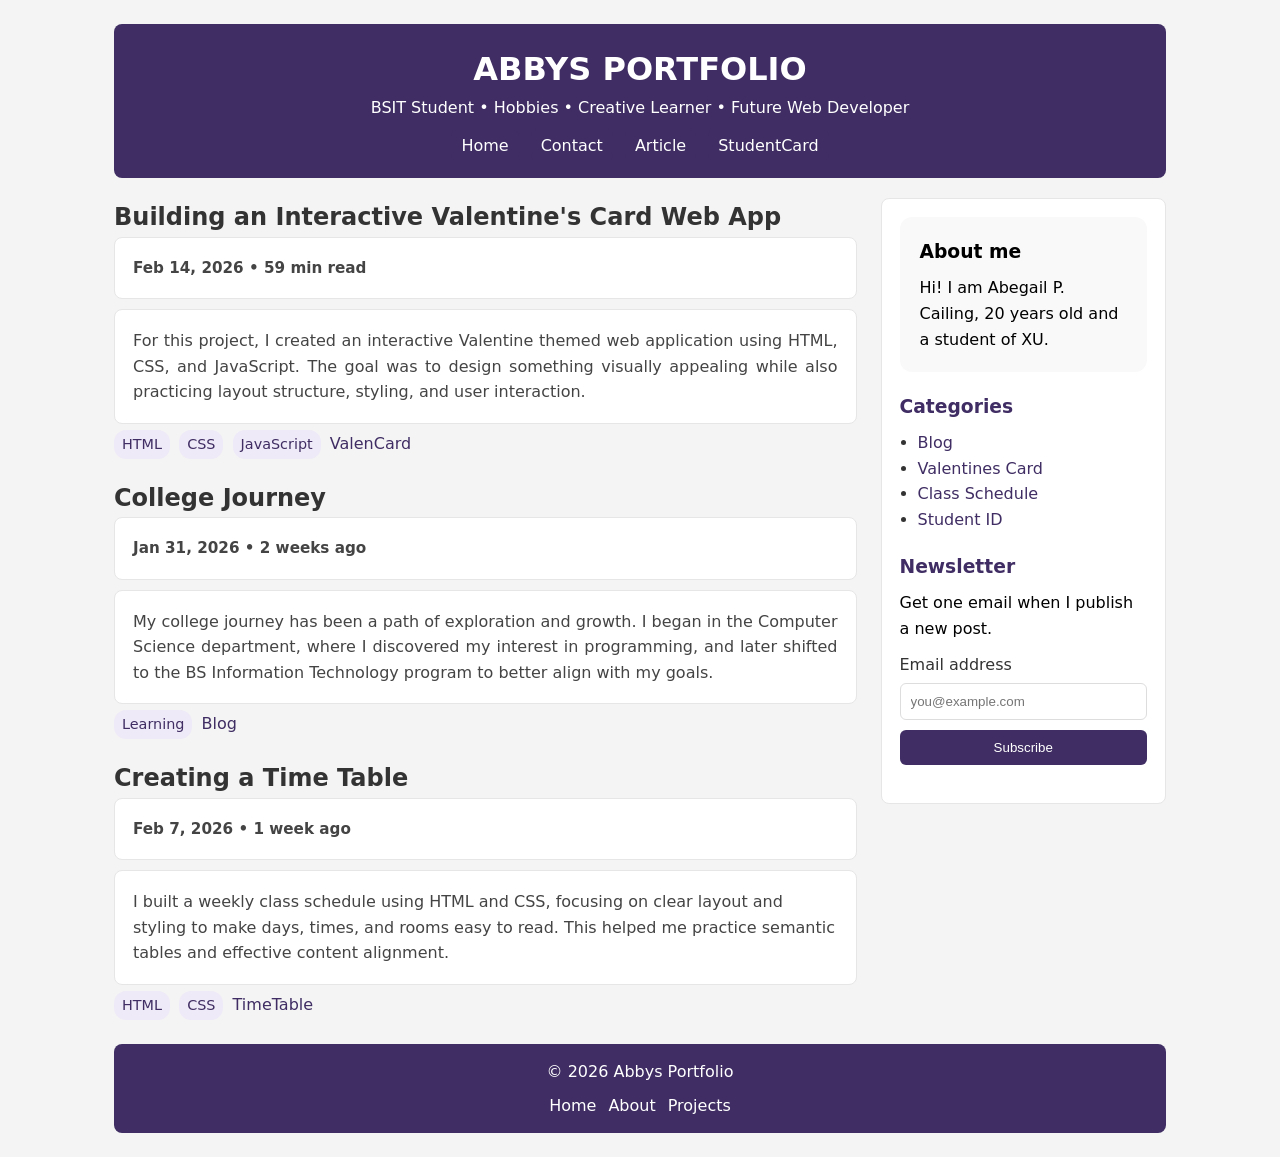
==== index.html @ f293e841 "Rename SemanticBlogCombinators.html to index.html" ====
<!DOCTYPE html>
<html lang="en">
<head>
<meta charset="UTF-8">
<meta name="viewport" content="width=device-width, initial-scale=1.0">
<title>Abegail Cailing Portfolio</title>
<link rel="stylesheet" href="style.css">
<style>
  /* Root Variables */
:root {
  --violet: #3f2d63;
}

/* Universal Reset */
*,
*::before,
*::after {
  box-sizing: border-box;
  margin: 0;
  padding: 0;
}

/* Body */
body {
  font-family: system-ui, -apple-system, Segoe UI, Roboto, Arial, sans-serif;
  line-height: 1.6;
  background: #f4f4f4;
  color: #333;
}

/* Links */
a {
  color: var(--violet);
  text-decoration: none;
}

a:hover {
  text-decoration: underline;
}

.skip-link {
  position: absolute;
  left: -9999px;
  top: 12px;
  padding: 10px 12px;
  border: 1px solid #111;
  border-radius: 8px;
  background: #fff;
}

.skip-link:focus {
  left: 12px;
}

/* Container */
.container {
  max-width: 1100px;
  margin: auto;
  padding: 24px;
}

/* Header */
.site-header {
  background: #3f2d63;
  color: white;
  padding: 20px;
  border-radius: 8px;
  margin-bottom: 20px;
  text-align: center;
}

.site-title {
  margin-bottom: 6px;
}

.site-tagline {
  color: #3f2d63;
}

/* Navigation */
.site-nav ul {
  list-style: none;
  justify-content: center;
  display: flex;
  flex-wrap: wrap;
  gap: 12px;
  margin-top: 12px;
}

.site-nav a {
  padding: 6px 10px;
  border-radius: 6px;
  background: #3f2d63;
  color: white;
}

/* Layout */
.layout {
  display: flex;
  gap: 24px;
  align-items: flex-start;
}

/* Child Selector */
.layout > main,
.layout > aside {
  flex: 3;
  min-width: 0;
}

.layout > aside,
.sidebar {
  flex: 1;
  background: white;
  border: 1px solid #e6e6e6;
  border-radius: 8px;
  padding: 18px;
}

/* Posts */
.post-list,
.posts {
  display: flex;
  flex-direction: column;
  gap: 20px;
}

/* Descendant Selector */
.posts article p {
  color: #444;
  background: white;
  border: 1px solid #e6e6e6;
  border-radius: 8px;
  padding: 18px;
}

/* Adjacent Sibling Selector */
.post h2 + p {
  font-weight: bold;
}

/* General Sibling Selector */
.post h2 ~ .chip {
  background: #efeaf7;
  color: var(--violet);
  padding: 3px 8px;
  border-radius: 12px;
  margin-right: 4px;
  display: inline-block;
}

.post-meta {
  font-size: 0.95rem;
  color: #666;
  margin-bottom: 10px;
}

.post-footer {
  display: flex;
  flex-wrap: wrap;
  gap: 10px;
  margin-top: 10px;
}

/* Chips / Tags */
.chip {
  display: inline-block;
  padding: 4px 10px;
  border-radius: 999px;
  background: #efeaf7;
  font-size: 0.9rem;
  color: var(--violet);
  margin-right: 6px;
  margin-top: 6px;
}

/* Sidebar */
.sidebar section {
  margin-bottom: 20px;
}

.sidebar ul {
  padding-left: 18px;
}

.sidebar section:first-of-type {
  background: #f9f9f9;
  padding: 20px;
  border-radius: 12px;
  margin-bottom: 20px;
  line-height: 1.6;
}

.widget {
  margin-bottom: 18px;
}

.widget h3 {
  margin-bottom: 8px;
  color: #3f2d63;
}

#about-title,
.widget p {
  color: black; 
}

/* Forms */
.field {
  display: flex;
  flex-direction: column;
  gap: 6px;
  margin-top: 10px;
}

input[type="email"] {
  padding: 10px;
  border: 1px solid #ddd;
  border-radius: 6px;
}

button {
  padding: 10px 12px;
  border: none;
  border-radius: 6px;
  background: #3f2d63;
  color: white;
  cursor: pointer;
}

button:hover {
  opacity: 0.9;
}

/* Footer */
.site-footer,
footer {
  text-align: center;
  background: var(--violet);
  color: white;
  padding: 15px;
  margin-top: 24px;
  border-radius: 8px;
}

.footer-links {
  list-style: none;
  display: flex;
  justify-content: center;
  gap: 12px;
  margin-top: 8px;
}

.footer-links a {
  color: white;
}

/* Interactive Design */
@media (max-width: 900px) {
  .layout {
    flex-direction: column;
  }

  .site-nav ul {
    flex-direction: column;
  }
}
</style>
</head>
<body>

<div class="container">

  <header class="site-header">
    <h1>ABBYS PORTFOLIO</h1>
    <p>BSIT Student • Hobbies • Creative Learner • Future Web Developer</p>

    <nav class="site-nav">
      <ul>
      <li><a href="#">Home</a></li>
      <li><a href="#">Contact</a></li>
      <li><a href="#">Article</a></li>
</li>
        <li>
  <a href="./StudID/StudentID.html" target="_blank">
    StudentCard
  </a>
</li>
      </ul>
    </nav>
  </header>

  <div class="layout">

    <main>
      <section class="posts">


        <article class="post">
  <h2>Building an Interactive Valentine's Card Web App</h2>
  <p class="post-meta">Feb 14, 2026 • 59 min read</p>
  <p style="text-align: justify;">
    For this project, I created an interactive Valentine themed web application using HTML, CSS, and JavaScript. The goal was to design something visually appealing while also practicing layout structure, styling, and user interaction. 
  </p>
<span class="chip">HTML</span>
<span class="chip">CSS</span>
<span class="chip">JavaScript</span>
  <a href="./ValCard/ValCard.html" target="_blank" aria-label="ValenCard Project">ValenCard</a>
</article>


<article class="post">
  <h2>College Journey</h2>
  <p class="post-meta">Jan 31, 2026 • 2 weeks ago</p>
  <p style="text-align: justify;">
    My college journey has been a path of exploration and growth. I began in the Computer Science department, where I discovered my interest in programming, and later shifted to the BS Information Technology program to better align with my goals.
  </p>
  <span class="chip">Learning</span>
  <a href="./SemanticBlogL/SemanticBlogL.html" target="_blank">Blog</a>
</article>

       <article class="post">
  <h2>Creating a Time Table</h2>
  <p class="post-meta">Feb 7, 2026 • 1 week ago</p>
  <p>
    I built a weekly class schedule using HTML and CSS, focusing on clear layout and styling to make days, times, and rooms easy to read. This helped me practice semantic tables and effective content alignment.
  </p>
<span class="chip">HTML</span>
<span class="chip">CSS</span>
  <a href="./ClassSched/ClassSchedule.html" target="_blank" aria-label="TimeTable Project">TimeTable</a>
</article>
      </section>
    </main>

    <aside class="sidebar">

      <section class="widget" aria-labelledby="about-title">
        <h3 id="about-title">About me</h3>
        <p>
          Hi! I am Abegail P. Cailing, 20 years old and a student of XU.
        </p>
      </section>

      <section class="widget">
        <h3>Categories</h3>
        <ul>
          <li><a href="#">Blog</a></li>
          <li><a href="#">Valentines Card</a></li>
          <li><a href="#">Class Schedule</a></li>
          <li><a href="#">Student ID</a></li>
        </ul>
      </section>

      <section class="widget" aria-labelledby="newsletter-title">
        <h3 id="newsletter-title">Newsletter</h3>
        <p>Get one email when I publish a new post.</p>

        <form action="#" method="post">
          <div class="field">
            <label for="email">Email address</label>
            <input type="email" id="email" name="email" placeholder="you@example.com" required>
          </div>
          <div class="field">
            <button type="submit">Subscribe</button>
          </div>
        </form>
      </section>

    </aside>

  </div>

  <footer class="site-footer">
    <p>© 2026 Abbys Portfolio</p>
    <ul class="footer-links">
      <li><a href="#">Home</a></li>
       <li>
  <a href="./StudID/StudentID.html" target="_blank">
    About
  </a>
</li>
       <li>
  <a href="./SemanticBlogL/SemanticBlogL.html" target="_blank">
    Projects
  </a>
</li>
    </ul>
  </footer>

</div>

</body>
</html>
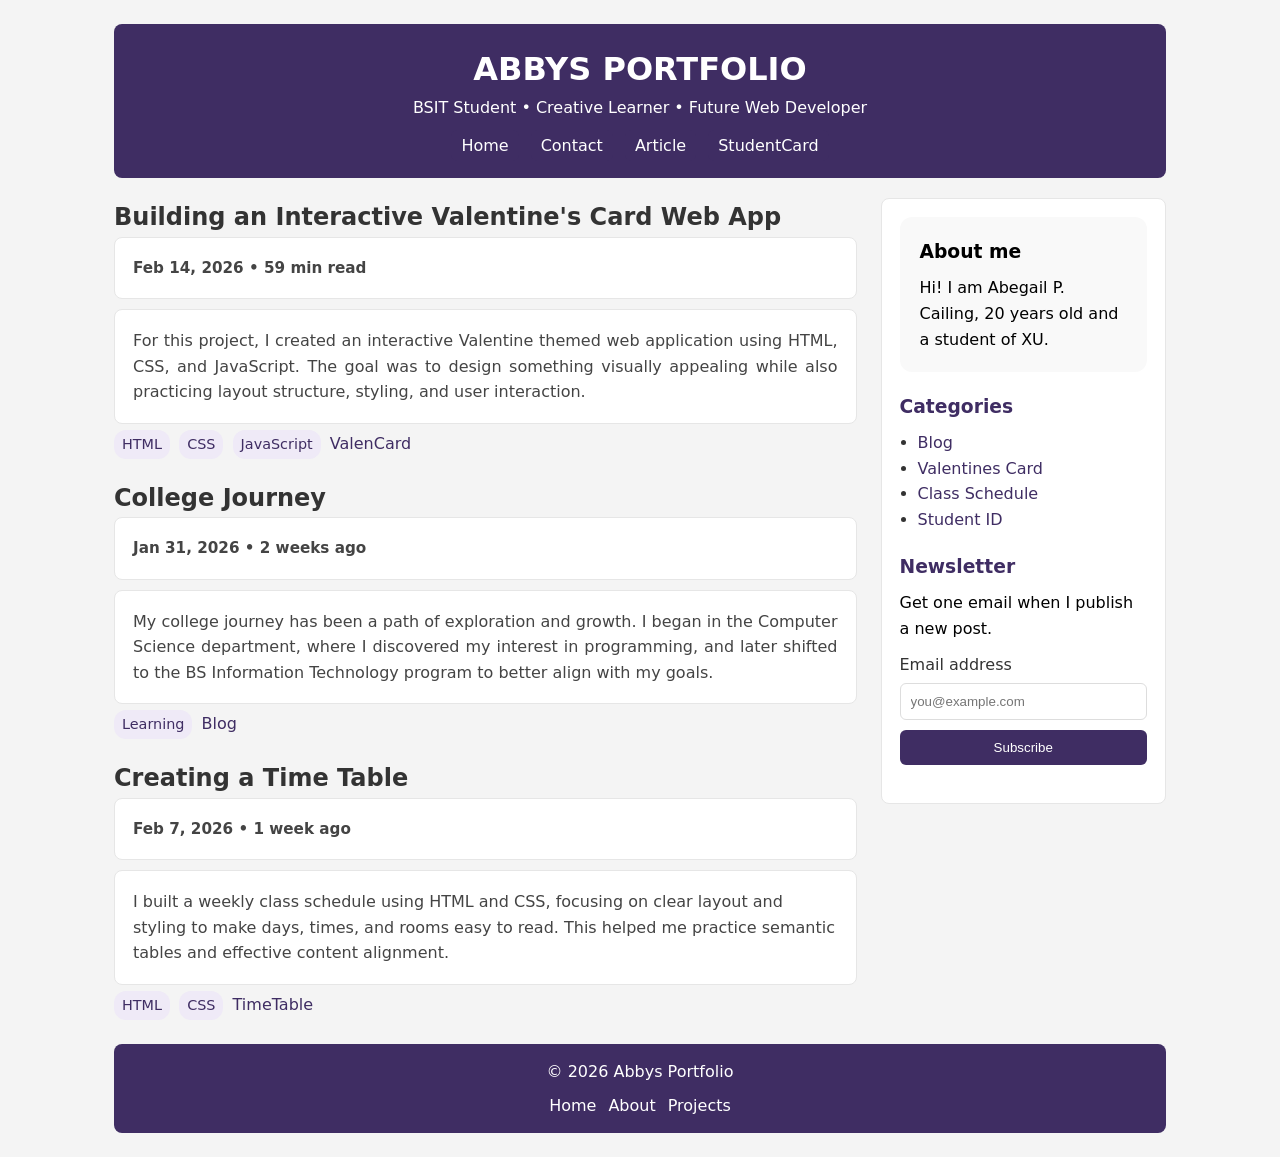
==== commit 42929fee: "Update index.html" ====
--- a/index.html
+++ b/index.html
@@ -4,7 +4,6 @@
 <meta charset="UTF-8">
 <meta name="viewport" content="width=device-width, initial-scale=1.0">
 <title>Abegail Cailing Portfolio</title>
-<link rel="stylesheet" href="style.css">
 <style>
   /* Root Variables */
 :root {
@@ -273,7 +272,7 @@
 
   <header class="site-header">
     <h1>ABBYS PORTFOLIO</h1>
-    <p>BSIT Student • Hobbies • Creative Learner • Future Web Developer</p>
+    <p>BSIT Student • Creative Learner • Future Web Developer</p>
 
     <nav class="site-nav">
       <ul>
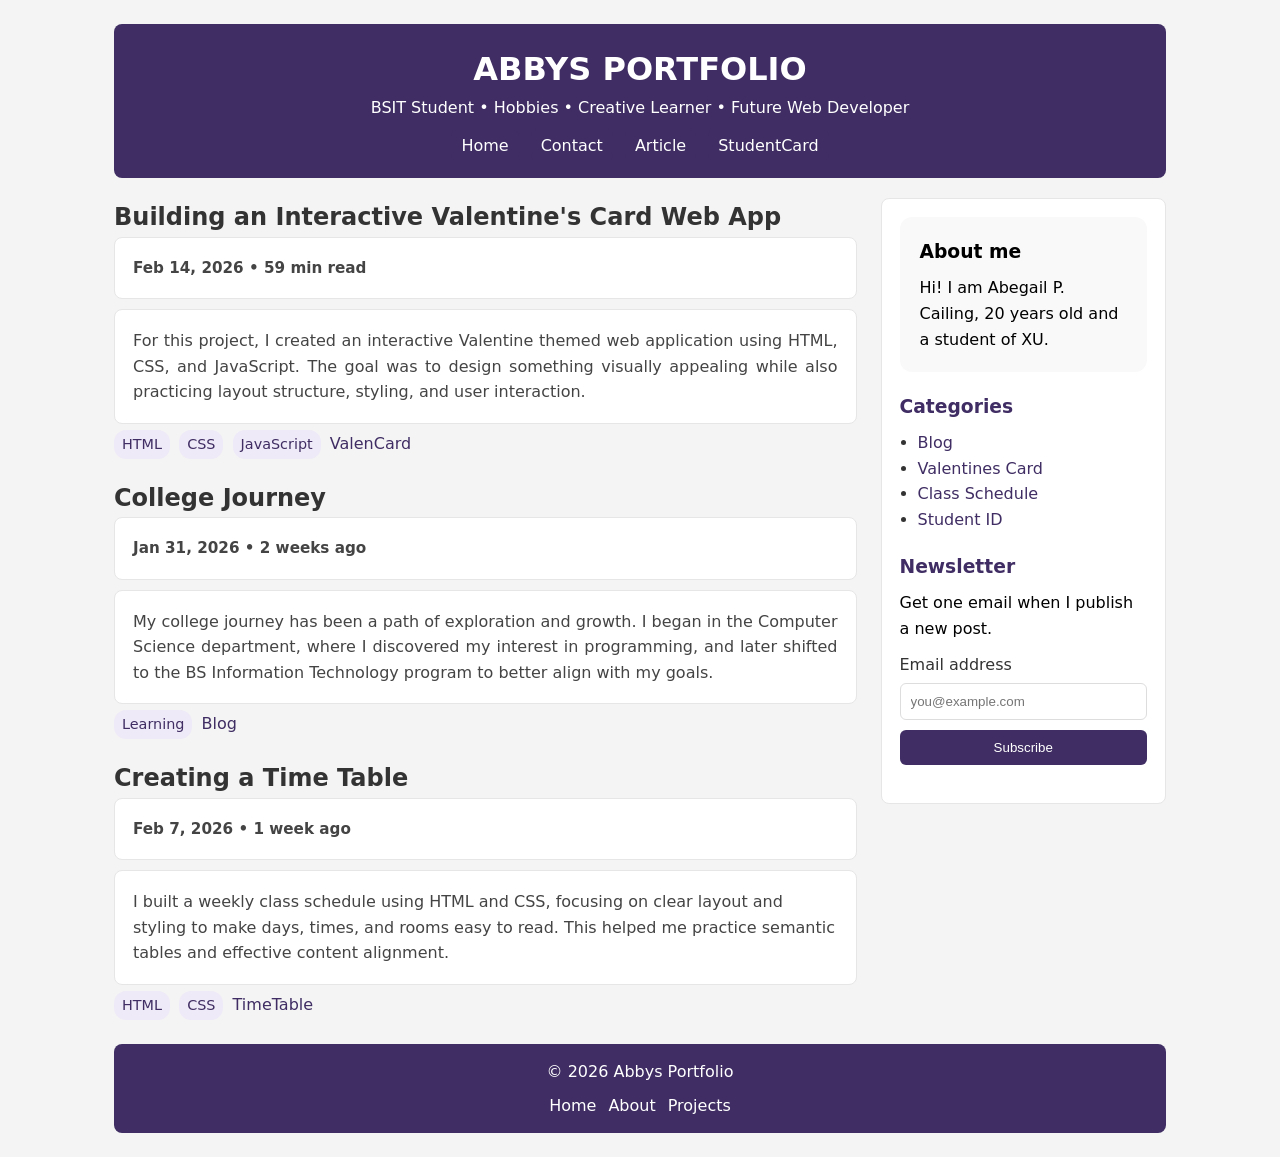
==== commit 6c562d01: "Update index.html" ====
--- a/index.html
+++ b/index.html
@@ -272,7 +272,7 @@
 
   <header class="site-header">
     <h1>ABBYS PORTFOLIO</h1>
-    <p>BSIT Student • Creative Learner • Future Web Developer</p>
+    <p>BSIT Student • Hobbies  • Creative Learner • Future Web Developer</p>
 
     <nav class="site-nav">
       <ul>
